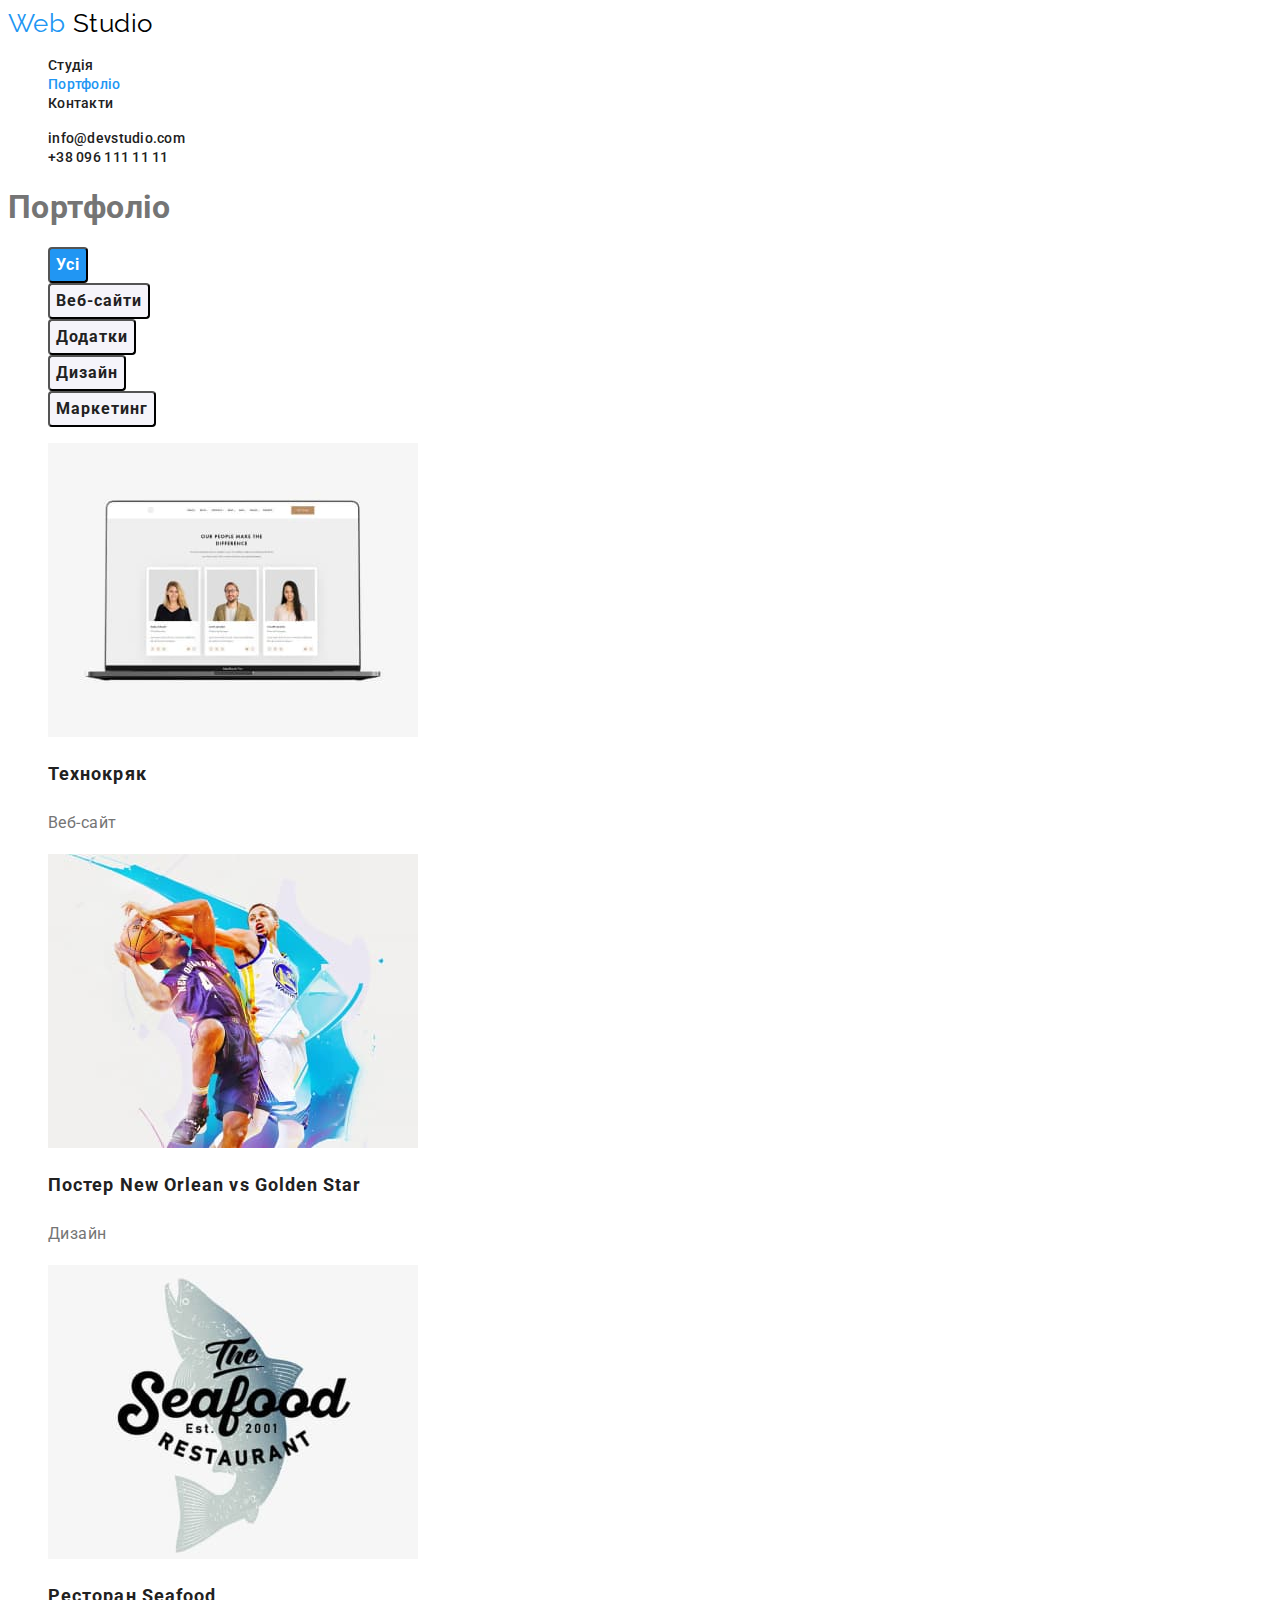
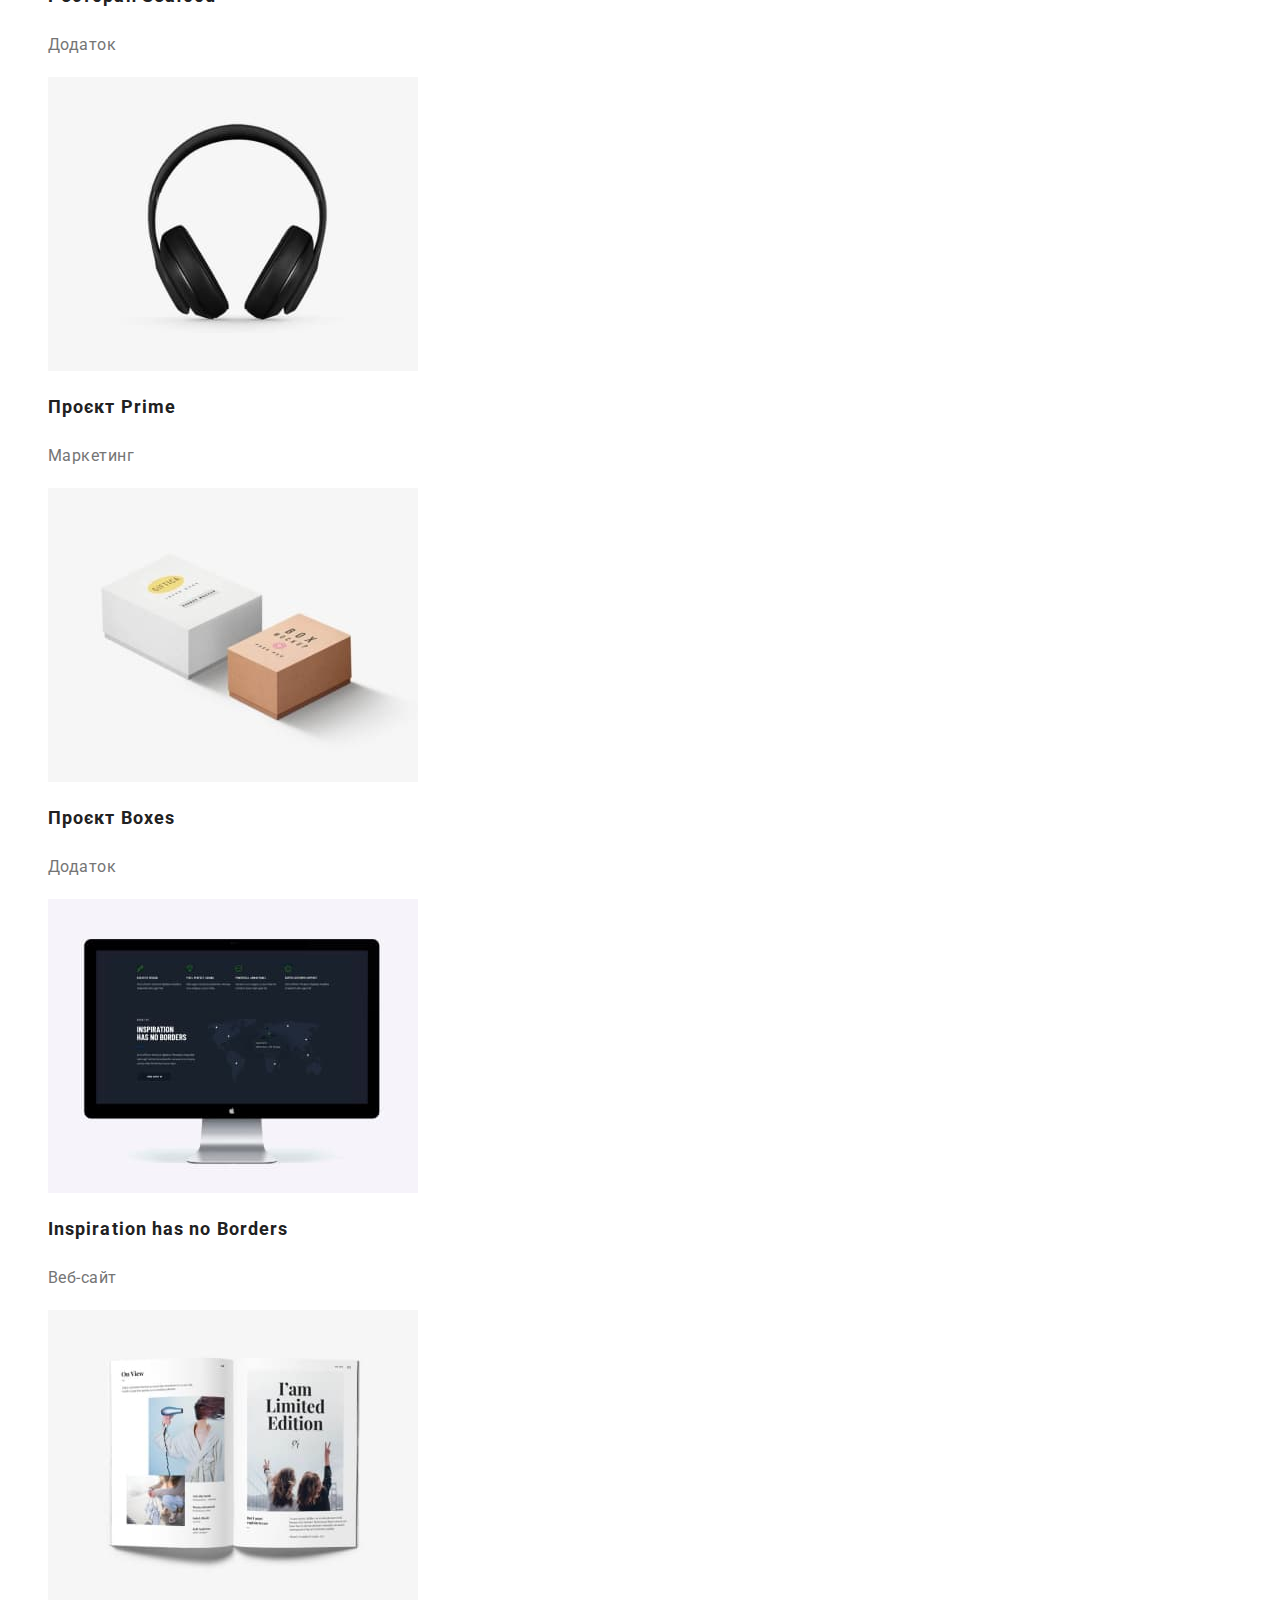
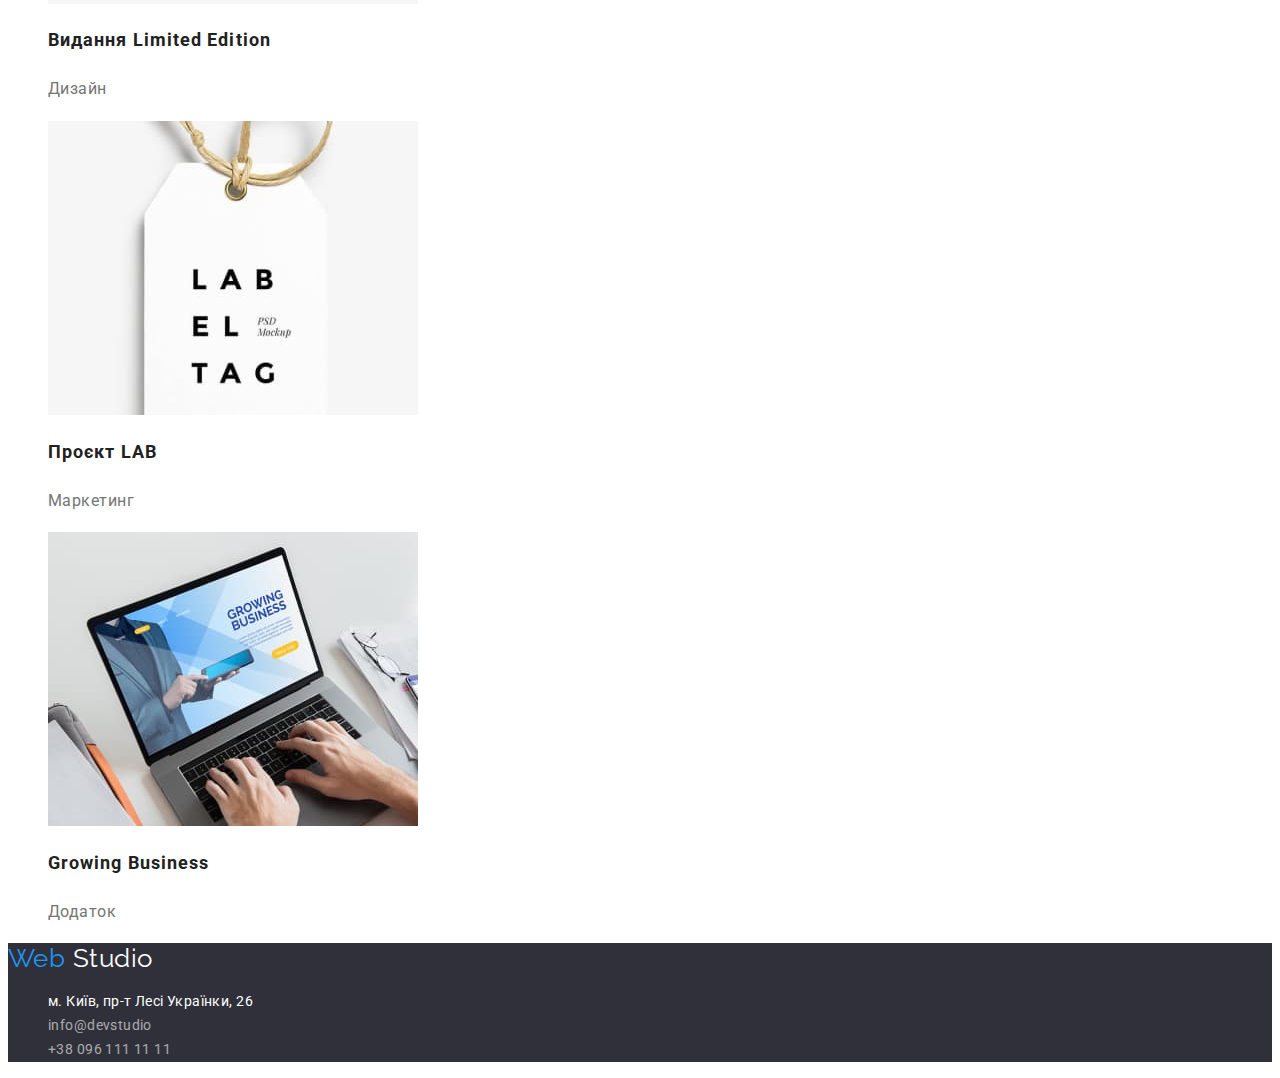
==== portfolio.html @ fc81bd8d "add portfolio.html, add styles" ====
<!DOCTYPE html>
<html lang="uk">

<head>
    <meta charset="UTF-8">
    <meta http-equiv="X-UA-Compatible" content="IE=edge">
    <meta name="viewport" content="width=device-width, initial-scale=1.0">
    <title>Портфоліо</title>
    <link
        href="https://fonts.googleapis.com/css2?family=Oleo+Script&family=Raleway:wght@700&family=Roboto:wght@400;500;700;900&display=swap"
        rel="stylesheet">
    <link rel="stylesheet" href="./css/styles.css">

</head>

<body>
    <header>
        <nav>
            <a class="logo" href="/"><span class="logo-accent">Web</span> Studio</a>
            <ul class="site-nav list">
                <li><a class="link" href="./index.html">Студія</a></li>
                <li><a class="link current" href="./portfolio.html">Портфоліо</a></li>
                <li><a class="link" href="">Контакти</a></li>
            </ul>
        </nav>
    
        <ul class="auth-nav list">
            <li><a href="mailto:info@devstudio.com" class="link">info@devstudio.com</a></li>
            <li><a href="tel:+380961111111" class="link">+38 096 111 11 11</a></li>
        </ul>
    </header>
    <main>
        <h1>Портфоліо</h1>
        <ul class="filters list">
            <li><button type="button" class="button primary">Усі</button></li>
            <li><button type="button" class="button">Веб-сайти</button></li>
            <li><button type="button" class="button">Додатки</button></li>
            <li><button type="button" class="button">Дизайн</button></li>
            <li><button type="button" class="button">Маркетинг</button></li>
        </ul>
        <ul class="projects list">
            <li>
                <a class="link" href="">
                    <img src="./images-portfolio/portfolio-1.jpg" alt="Ноутбук з веб-сайтом" width="370">
                    <h2 class="project-title">Технокряк</h2>
                    <p class="project-filter">Веб-сайт</p>
                </a>
            </li>
            <li>
                <a class="link" href="">
                    <img src="./images-portfolio/portfolio-2.jpg" alt="Баскетболісти" width="370">
                    <h2 class="project-title">Постер New Orlean vs Golden Star</h2>
                    <p class="project-filter">Дизайн</p>
                </a>
            </li>
            <li>
                <a class="link" href="">
                    <img src="./images-portfolio/portfolio-3.jpg" alt="Логотип з рибою" width="370">
                    <h2 class="project-title">Ресторан Seafood</h2>
                    <p class="project-filter">Додаток</p>
                </a>
            </li>
            <li>
                <a class="link" href="">
                    <img src="./images-portfolio/portfolio-4.jpg" alt="Навушники" width="370">
                    <h2 class="project-title">Проєкт Prime</h2>
                    <p class="project-filter">Маркетинг</p>
                </a>
            </li>
            <li>
                <a class="link" href="">
                    <img src="./images-portfolio/portfolio-5.jpg" alt="Дві коробки" width="370">
                    <h2 class="project-title">Проєкт Boxes</h2>
                    <p class="project-filter">Додаток</p>
                </a>
            </li>
            <li>
                <a class="link" href="">
                    <img src="./images-portfolio/portfolio-6.jpg" alt="Монітор" width="370">
                    <h2 class="project-title">Inspiration has no Borders</h2>
                    <p class="project-filter">Веб-сайт</p>
                </a>
            </li>
            <li>
                <a class="link" href="">
                    <img src="./images-portfolio/portfolio-7.jpg" alt="Книга" width="370">
                    <h2 class="project-title">Видання Limited Edition</h2>
                    <p class="project-filter">Дизайн</p>
                </a>
            </li>
            <li>
                <a class="link" href="">
                    <img src="./images-portfolio/portfolio-8.jpg" alt="Бирка" width="370">
                    <h2 class="project-title">Проєкт LAB</h2>
                    <p class="project-filter">Маркетинг</p>
                </a>
            </li>
            <li>
                <a class="link" href="">
                    <img src="./images-portfolio/portfolio-9.jpg" alt="Ноутбук з додатком" width="370">
                    <h2 class="project-title">Growing Business</h2>
                    <p class="project-filter">Додаток</p>
                </a>
            </li>
        </ul>
    </main>
    <footer class="footer">
        <a class="logo white" href="/"><span class="logo-accent">Web</span> Studio</a>
        <address>
            <ul class="contacts list">
                <li><a class="white link"
                        href="https://www.google.com/maps/d/viewer?mid=10uSM3H-mIU3GznYo2szRIEphczw&hl=en_US&ll=50.42732700000001%2C30.538092&z=17"
                        target="_blank" rel="noopener noreferrer">м. Київ, пр-т Лесі Українки, 26</a></li>
                <li><a class="transparency link" href="mailto:info@devstudio.com">info@devstudio</a></li>
                <li><a class="transparency link" href="tel:+380961111111">+38 096 111 11 11</a></li>
            </ul>
    
        </address>
    
    </footer>
</body>

</html>
---- css/styles.css ----
:root {
  --primery-text-color: #757575;
  --title-text-color: #212121;
  --accent-color: #2196f3;
  --primary-white-color: #ffffff;
}

body {
  color: var(--primery-text-color);
  font-family: Roboto, sans-serif;
  letter-spacing: 0.03em;
}

.list {
  list-style: none;
}
/* logo */

.logo {
  color: #000000;
  font-family: Raleway, sans-serif;
  font-size: 26px;
  line-height: 1.2;
  text-decoration: none;
}

.logo-accent {
  color: var(--accent-color);
}

.white {
  color: var(--primary-white-color);
}

/* site-nav, auth-nav */

.site-nav .link,
.auth-nav .link {
  color: var(--title-text-color);
  font-size: 14px;
  font-weight: 500;
  letter-spacing: 0.02em;
  line-height: 1.14;
  text-decoration: none;
}

.site-nav .link:hover,
.site-nav .link:focus {
  color: var(--accent-color);
}

.site-nav .link.current {
  color: var(--accent-color);
}

.auth-nav .link:hover,
.auth-nav .link:focus {
  color: var(--accent-color);
}

/* банер */

.baner {
  background-color: #2f303a;
}

.baner-title {
  color: var(--primary-white-color);
  font-family: "Roboto";
  font-weight: 900;
  font-size: 44px;
  line-height: 1.36;
  text-align: center;
  letter-spacing: 0.06em;
  text-transform: uppercase;
}

/* section-title */

.section-title {
  color: var(--title-text-color);
  font-style: normal;
  font-weight: 700;
  font-size: 36px;
  line-height: 1.17;
  text-align: center;
  letter-spacing: 0.03em;
}

/*  Особливості*/

.feature-title {
  color: var(--title-text-color);
  font-weight: 700;
  font-size: 14px;
  line-height: 1.14;
  letter-spacing: 0.03em;
  text-transform: uppercase;
}

.features {
  color: var(--primery-text-color);
  font-weight: 400;
  font-size: 14px;
  line-height: 1.71;
  letter-spacing: 0.03em;
}

/*  Наша команда*/

.team-member-name,
.team-member-job {
  color: var(--title-text-color);
  font-weight: 500;
  font-size: 16px;
  line-height: 1.19;
  text-align: center;
  letter-spacing: 0.03em;
}

.team-member-job {
  font-weight: 400;
  color: var(--primery-text-color);
}

/* footer */

.footer {
  background-color: #2f303a;
}
.contacts .link {
  font-weight: 400;
  font-size: 14px;
  line-height: 1.71;
  letter-spacing: 0.03em;
  text-decoration: none;
  font-style: normal;
}

.contacts .link:hover,
.contacts .link:focus {
  color: var(--accent-color);
}

.transparency {
  color: rgba(255, 255, 255, 0.6);
}

.button {
  color: var(--title-text-color);
  background-color: #f5f4fa;
  font-family: "Roboto";
  font-weight: 700;
  font-size: 16px;
  line-height: 1.88;
  text-align: center;
  letter-spacing: 0.06em;
  text-decoration: none;
  border-radius: 4px;
}
.primary {
  color: var(--primary-white-color);
  background-color: var(--accent-color);
}

.button:hover,
.button:focus {
  color: var(--primary-white-color);
  background-color: #188ce8;
}
/* portfolio */

.projects .link {
  text-decoration: none;
}
.project-title {
  color: var(--title-text-color);
  font-weight: 700;
  font-size: 18px;
  line-height: 2;
  letter-spacing: 0.06em;
}
.project-filter {
  color: var(--primery-text-color);
  font-weight: 400;
  font-size: 16px;
  line-height: 1.88;
  letter-spacing: 0.03em;
}
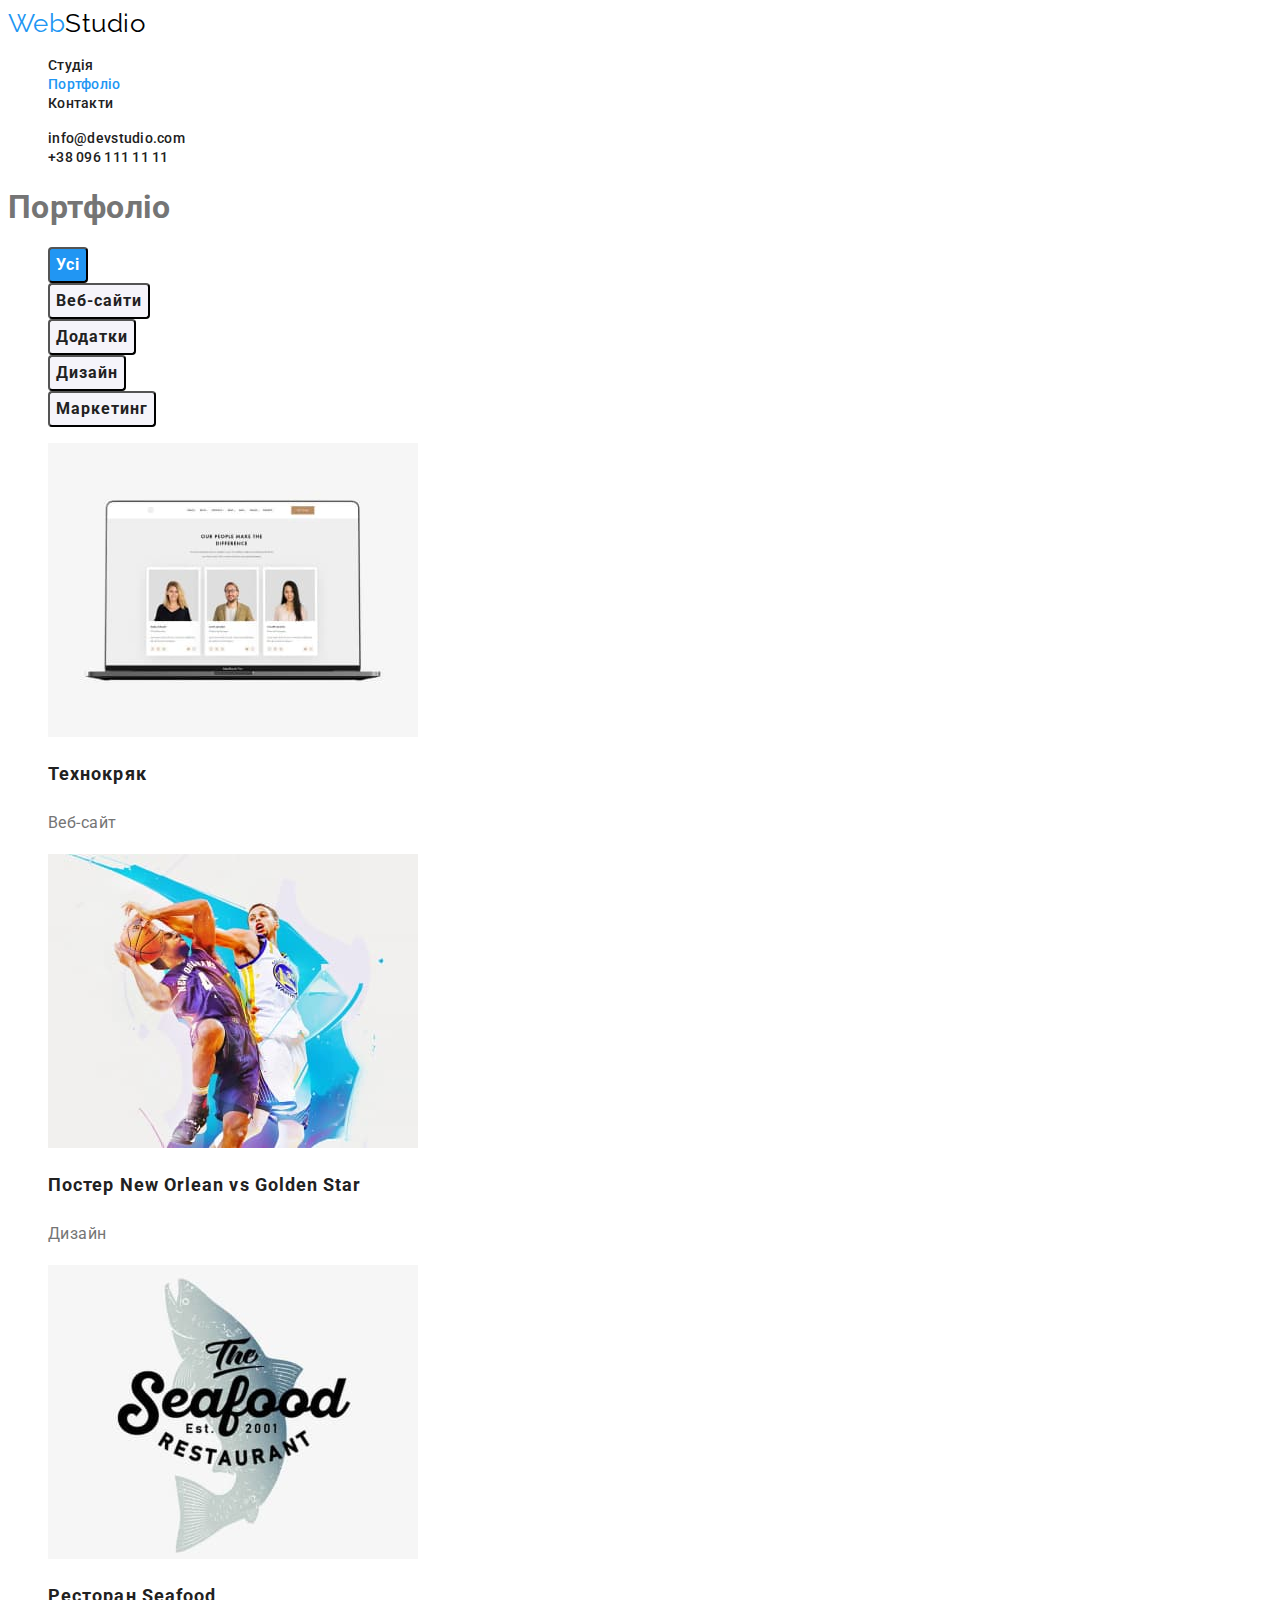
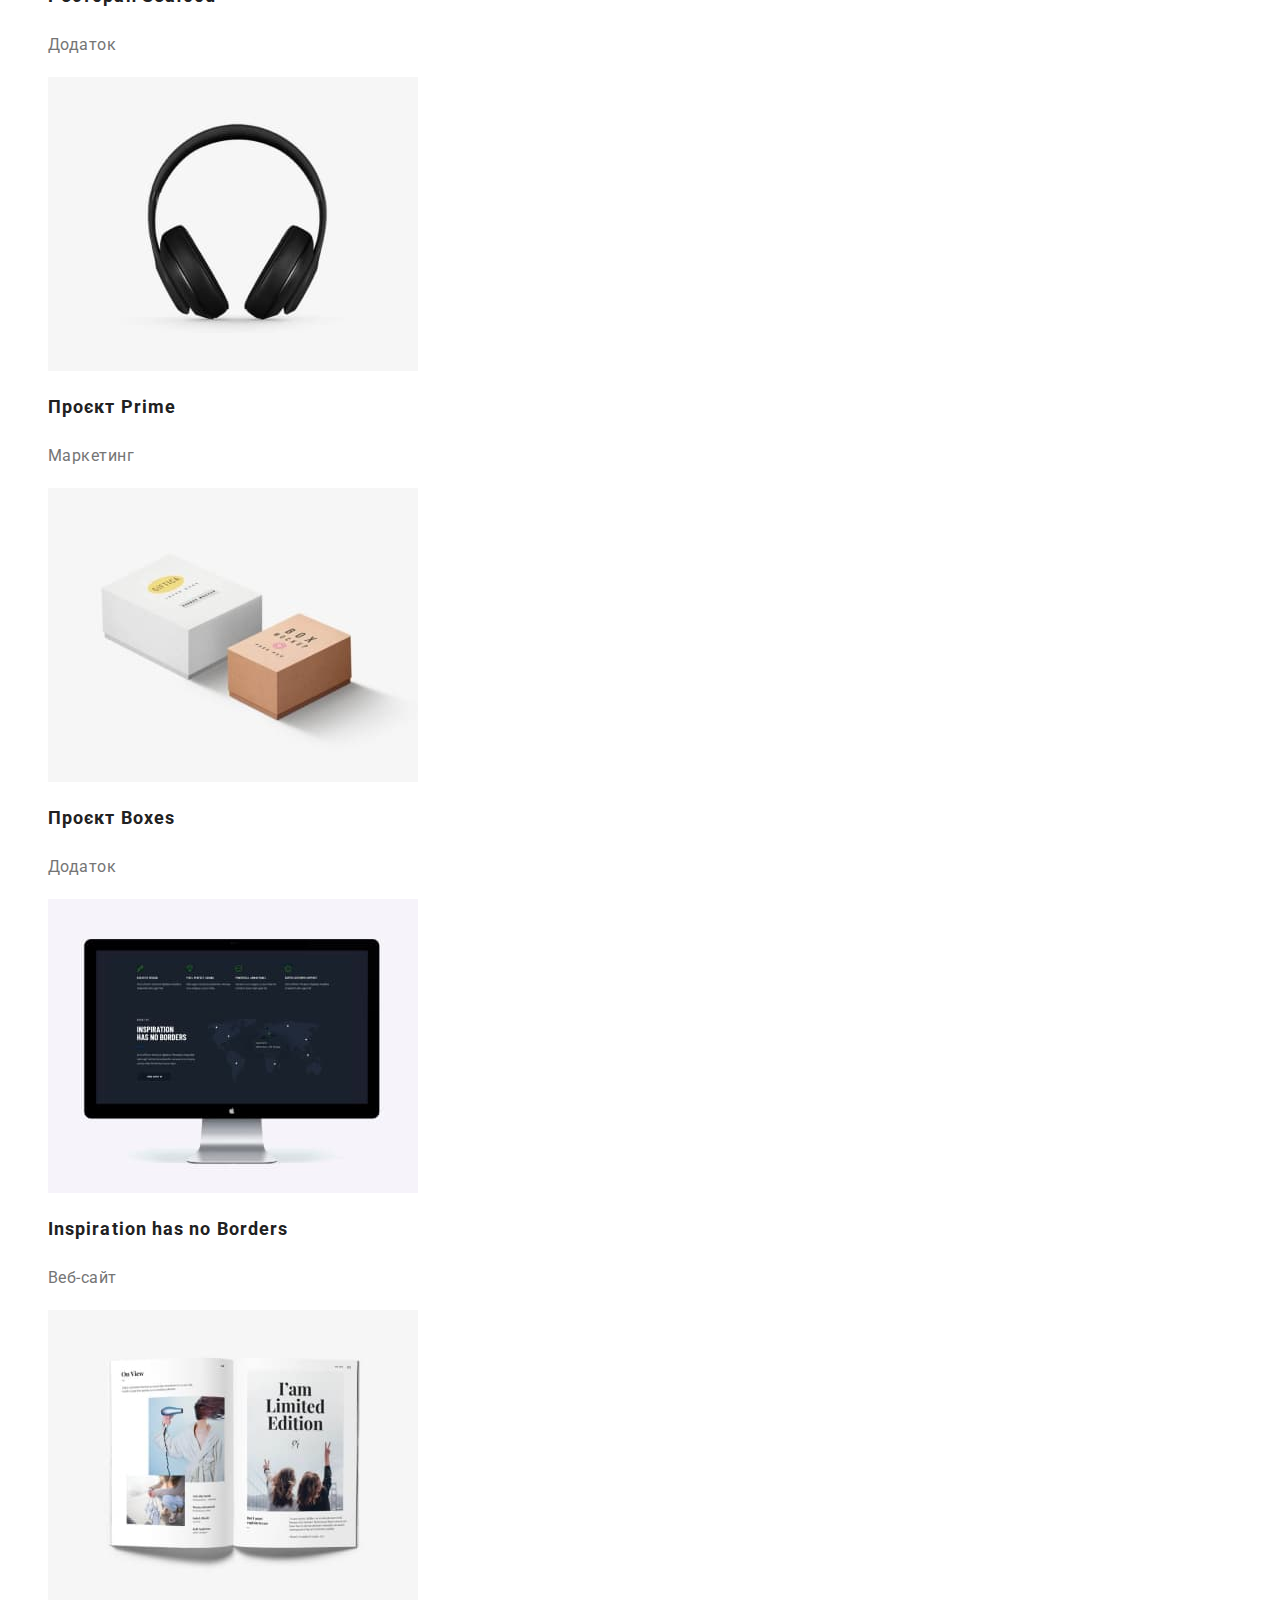
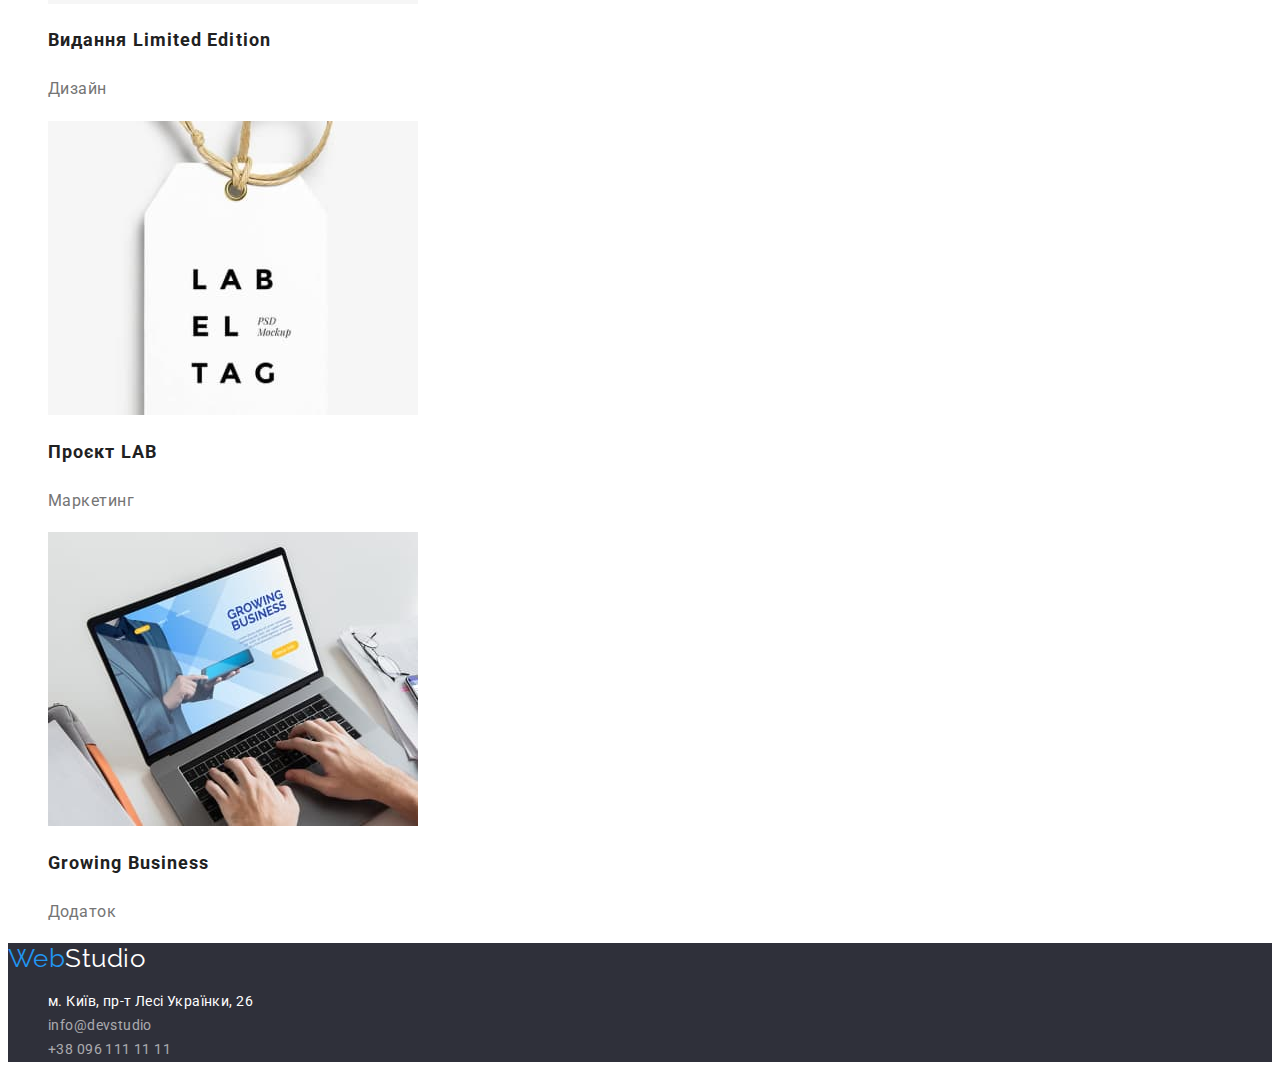
==== commit 083b3ff2: "change logo: delete space" ====
--- a/portfolio.html
+++ b/portfolio.html
@@ -6,9 +6,7 @@
     <meta http-equiv="X-UA-Compatible" content="IE=edge">
     <meta name="viewport" content="width=device-width, initial-scale=1.0">
     <title>Портфоліо</title>
-    <link
-        href="https://fonts.googleapis.com/css2?family=Oleo+Script&family=Raleway:wght@700&family=Roboto:wght@400;500;700;900&display=swap"
-        rel="stylesheet">
+    <link href="https://fonts.googleapis.com/css2?family=Raleway:wght@700&family=Roboto:wght@400;500;700;900&display=swap" rel="stylesheet">
     <link rel="stylesheet" href="./css/styles.css">
 
 </head>
@@ -16,7 +14,7 @@
 <body>
     <header>
         <nav>
-            <a class="logo" href="/"><span class="logo-accent">Web</span> Studio</a>
+            <a class="logo" href="./index.html"><span class="logo-accent">Web</span>Studio</a>
             <ul class="site-nav list">
                 <li><a class="link" href="./index.html">Студія</a></li>
                 <li><a class="link current" href="./portfolio.html">Портфоліо</a></li>
@@ -105,7 +103,7 @@
         </ul>
     </main>
     <footer class="footer">
-        <a class="logo white" href="/"><span class="logo-accent">Web</span> Studio</a>
+        <a class="logo white" href="./index.html"><span class="logo-accent">Web</span>Studio</a>
         <address>
             <ul class="contacts list">
                 <li><a class="white link"
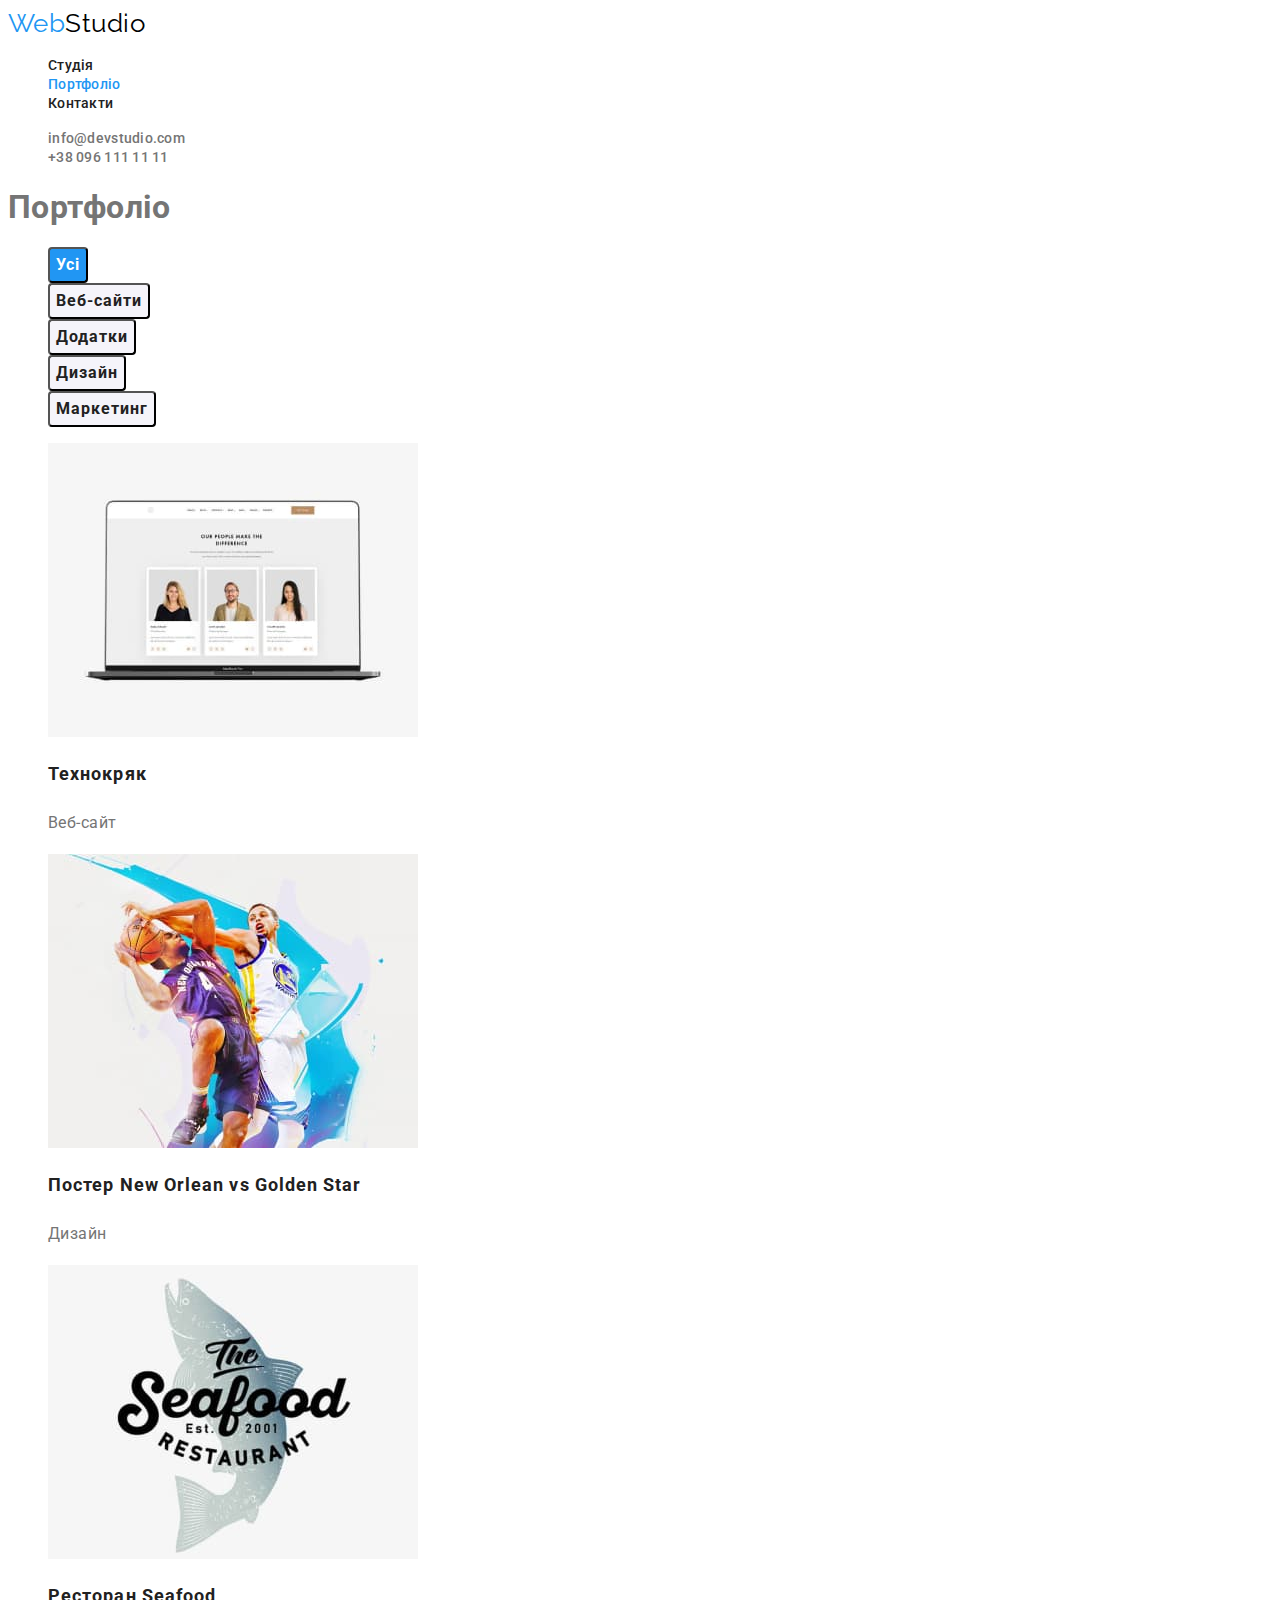
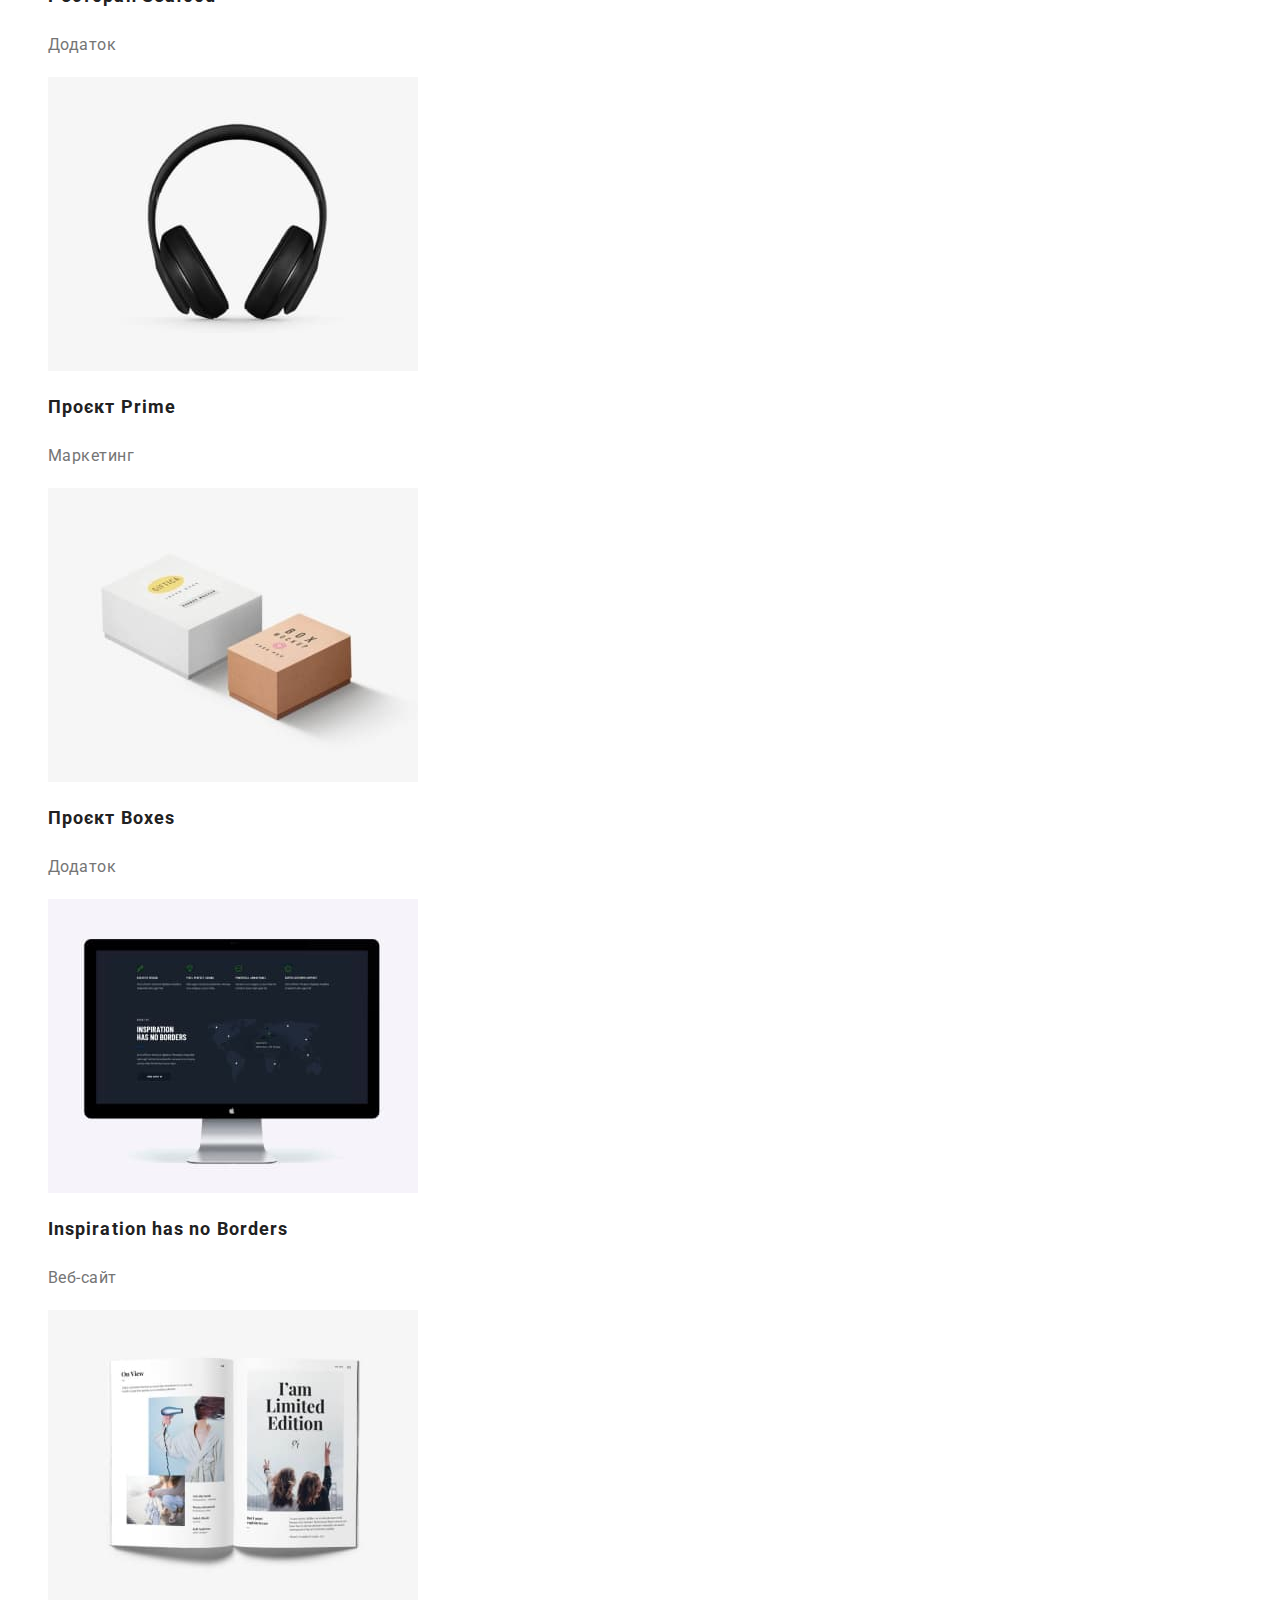
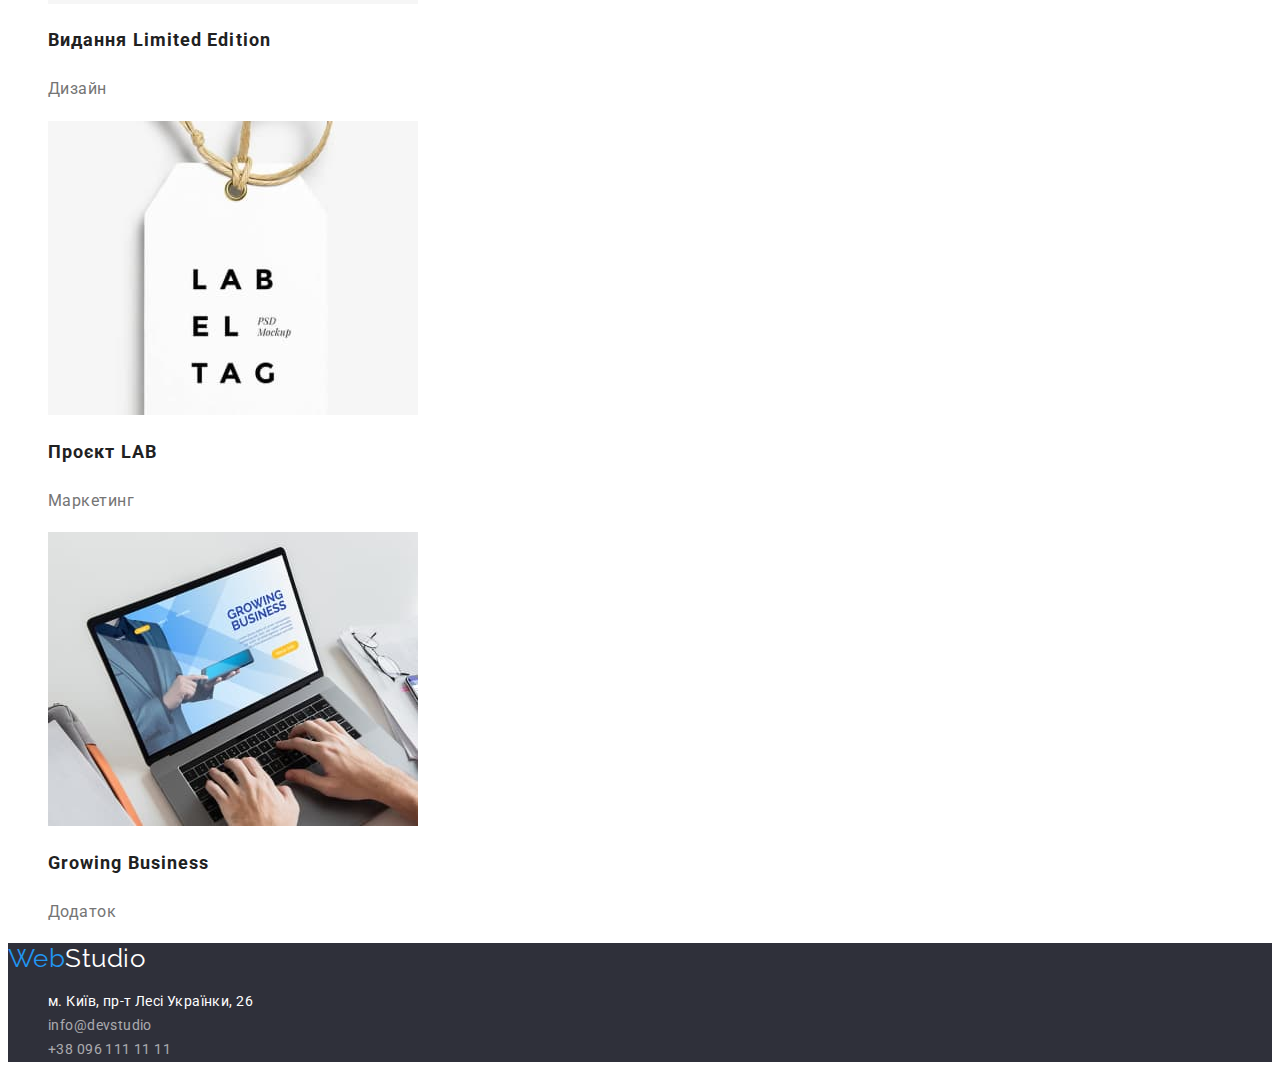
==== commit ee826549: "change href of images" ====
--- a/portfolio.html
+++ b/portfolio.html
@@ -39,63 +39,63 @@
         <ul class="projects list">
             <li>
                 <a class="link" href="">
-                    <img src="./images-portfolio/portfolio-1.jpg" alt="Ноутбук з веб-сайтом" width="370">
+                    <img src="./images/images-portfolio/portfolio-1.jpg" alt="Ноутбук з веб-сайтом" width="370">
                     <h2 class="project-title">Технокряк</h2>
                     <p class="project-filter">Веб-сайт</p>
                 </a>
             </li>
             <li>
                 <a class="link" href="">
-                    <img src="./images-portfolio/portfolio-2.jpg" alt="Баскетболісти" width="370">
+                    <img src="./images/images-portfolio/portfolio-2.jpg" alt="Баскетболісти" width="370">
                     <h2 class="project-title">Постер New Orlean vs Golden Star</h2>
                     <p class="project-filter">Дизайн</p>
                 </a>
             </li>
             <li>
                 <a class="link" href="">
-                    <img src="./images-portfolio/portfolio-3.jpg" alt="Логотип з рибою" width="370">
+                    <img src="./images/images-portfolio/portfolio-3.jpg" alt="Логотип з рибою" width="370">
                     <h2 class="project-title">Ресторан Seafood</h2>
                     <p class="project-filter">Додаток</p>
                 </a>
             </li>
             <li>
                 <a class="link" href="">
-                    <img src="./images-portfolio/portfolio-4.jpg" alt="Навушники" width="370">
+                    <img src="./images/images-portfolio/portfolio-4.jpg" alt="Навушники" width="370">
                     <h2 class="project-title">Проєкт Prime</h2>
                     <p class="project-filter">Маркетинг</p>
                 </a>
             </li>
             <li>
                 <a class="link" href="">
-                    <img src="./images-portfolio/portfolio-5.jpg" alt="Дві коробки" width="370">
+                    <img src="./images/images-portfolio/portfolio-5.jpg" alt="Дві коробки" width="370">
                     <h2 class="project-title">Проєкт Boxes</h2>
                     <p class="project-filter">Додаток</p>
                 </a>
             </li>
             <li>
                 <a class="link" href="">
-                    <img src="./images-portfolio/portfolio-6.jpg" alt="Монітор" width="370">
+                    <img src="./images/images-portfolio/portfolio-6.jpg" alt="Монітор" width="370">
                     <h2 class="project-title">Inspiration has no Borders</h2>
                     <p class="project-filter">Веб-сайт</p>
                 </a>
             </li>
             <li>
                 <a class="link" href="">
-                    <img src="./images-portfolio/portfolio-7.jpg" alt="Книга" width="370">
+                    <img src="./images/images-portfolio/portfolio-7.jpg" alt="Книга" width="370">
                     <h2 class="project-title">Видання Limited Edition</h2>
                     <p class="project-filter">Дизайн</p>
                 </a>
             </li>
             <li>
                 <a class="link" href="">
-                    <img src="./images-portfolio/portfolio-8.jpg" alt="Бирка" width="370">
+                    <img src="./images/images-portfolio/portfolio-8.jpg" alt="Бирка" width="370">
                     <h2 class="project-title">Проєкт LAB</h2>
                     <p class="project-filter">Маркетинг</p>
                 </a>
             </li>
             <li>
                 <a class="link" href="">
-                    <img src="./images-portfolio/portfolio-9.jpg" alt="Ноутбук з додатком" width="370">
+                    <img src="./images/images-portfolio/portfolio-9.jpg" alt="Ноутбук з додатком" width="370">
                     <h2 class="project-title">Growing Business</h2>
                     <p class="project-filter">Додаток</p>
                 </a>
--- a/css/styles.css
+++ b/css/styles.css
@@ -36,12 +36,19 @@
 
 .site-nav .link,
 .auth-nav .link {
-  color: var(--title-text-color);
   font-size: 14px;
   font-weight: 500;
   letter-spacing: 0.02em;
   line-height: 1.14;
   text-decoration: none;
+}
+
+.site-nav .link {
+  color: var(--title-text-color);
+}
+
+.auth-nav .link {
+  color: var(--primery-text-color);
 }
 
 .site-nav .link:hover,
